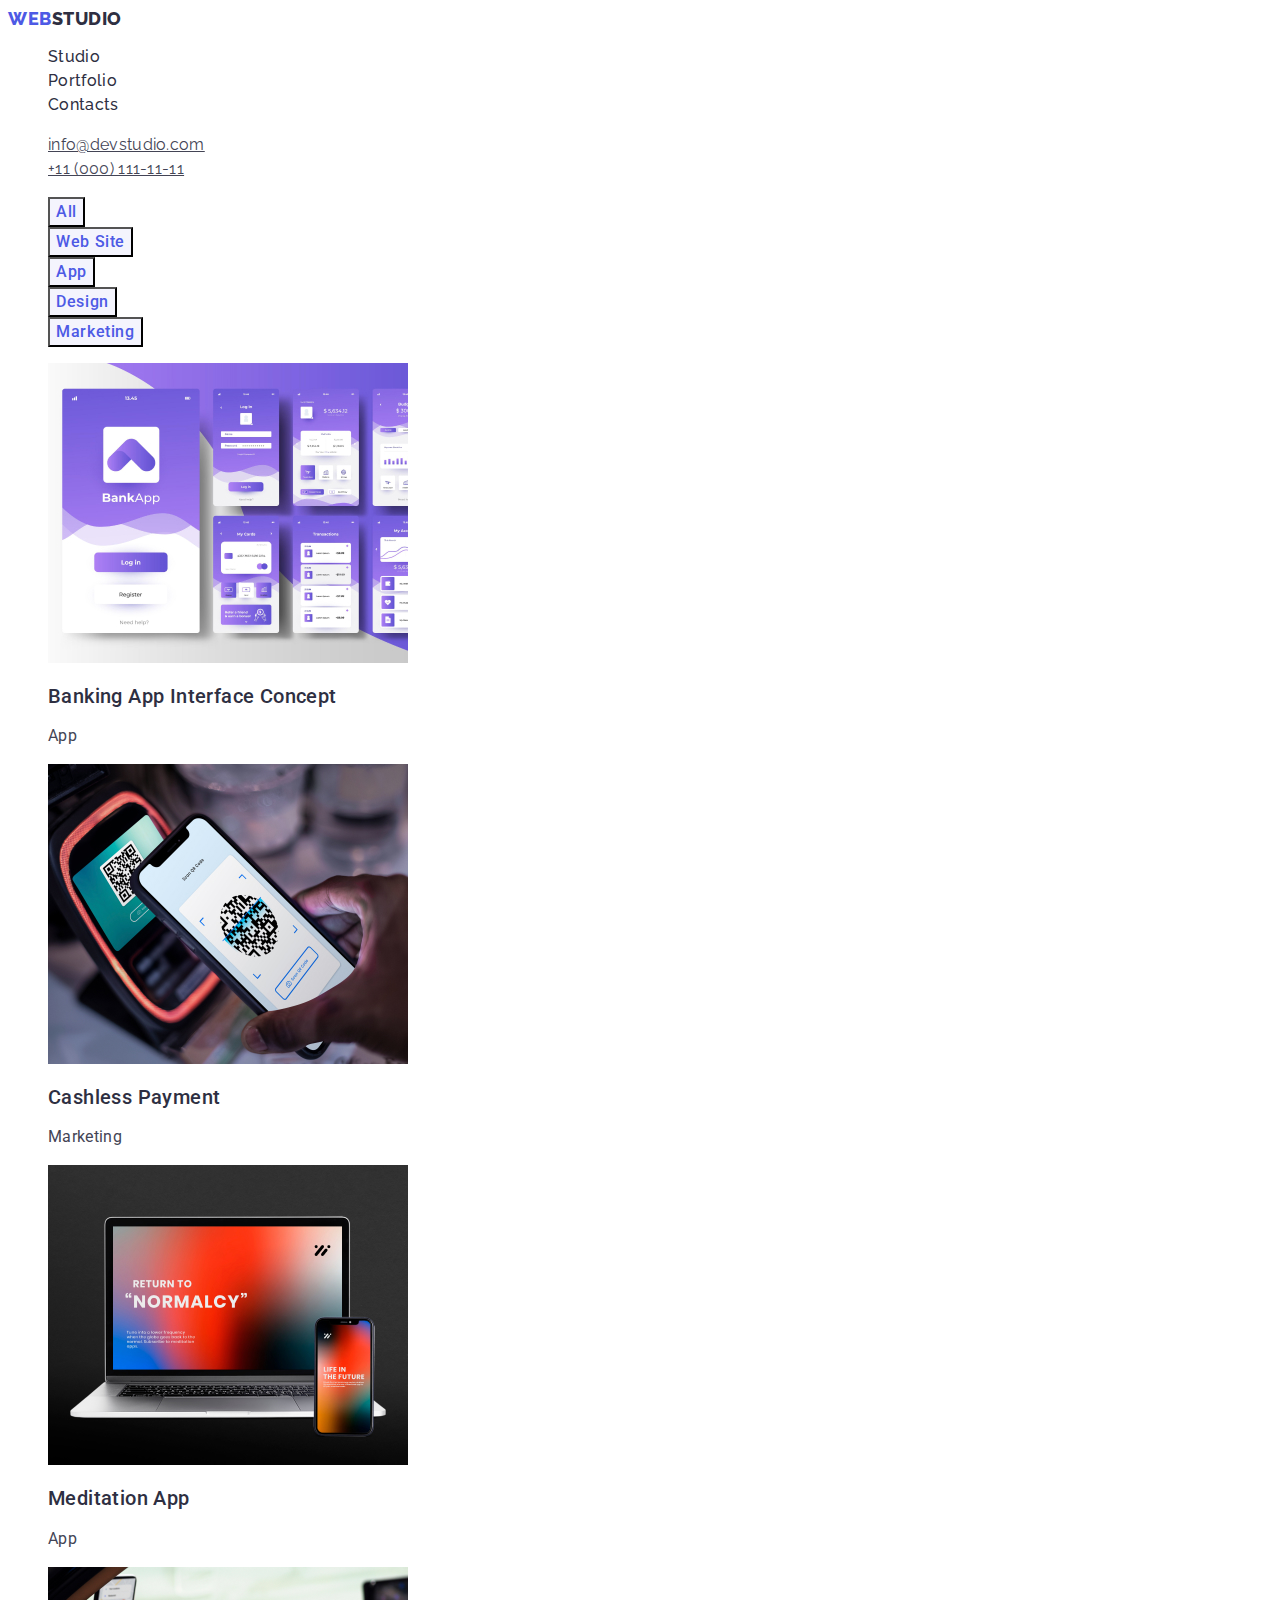
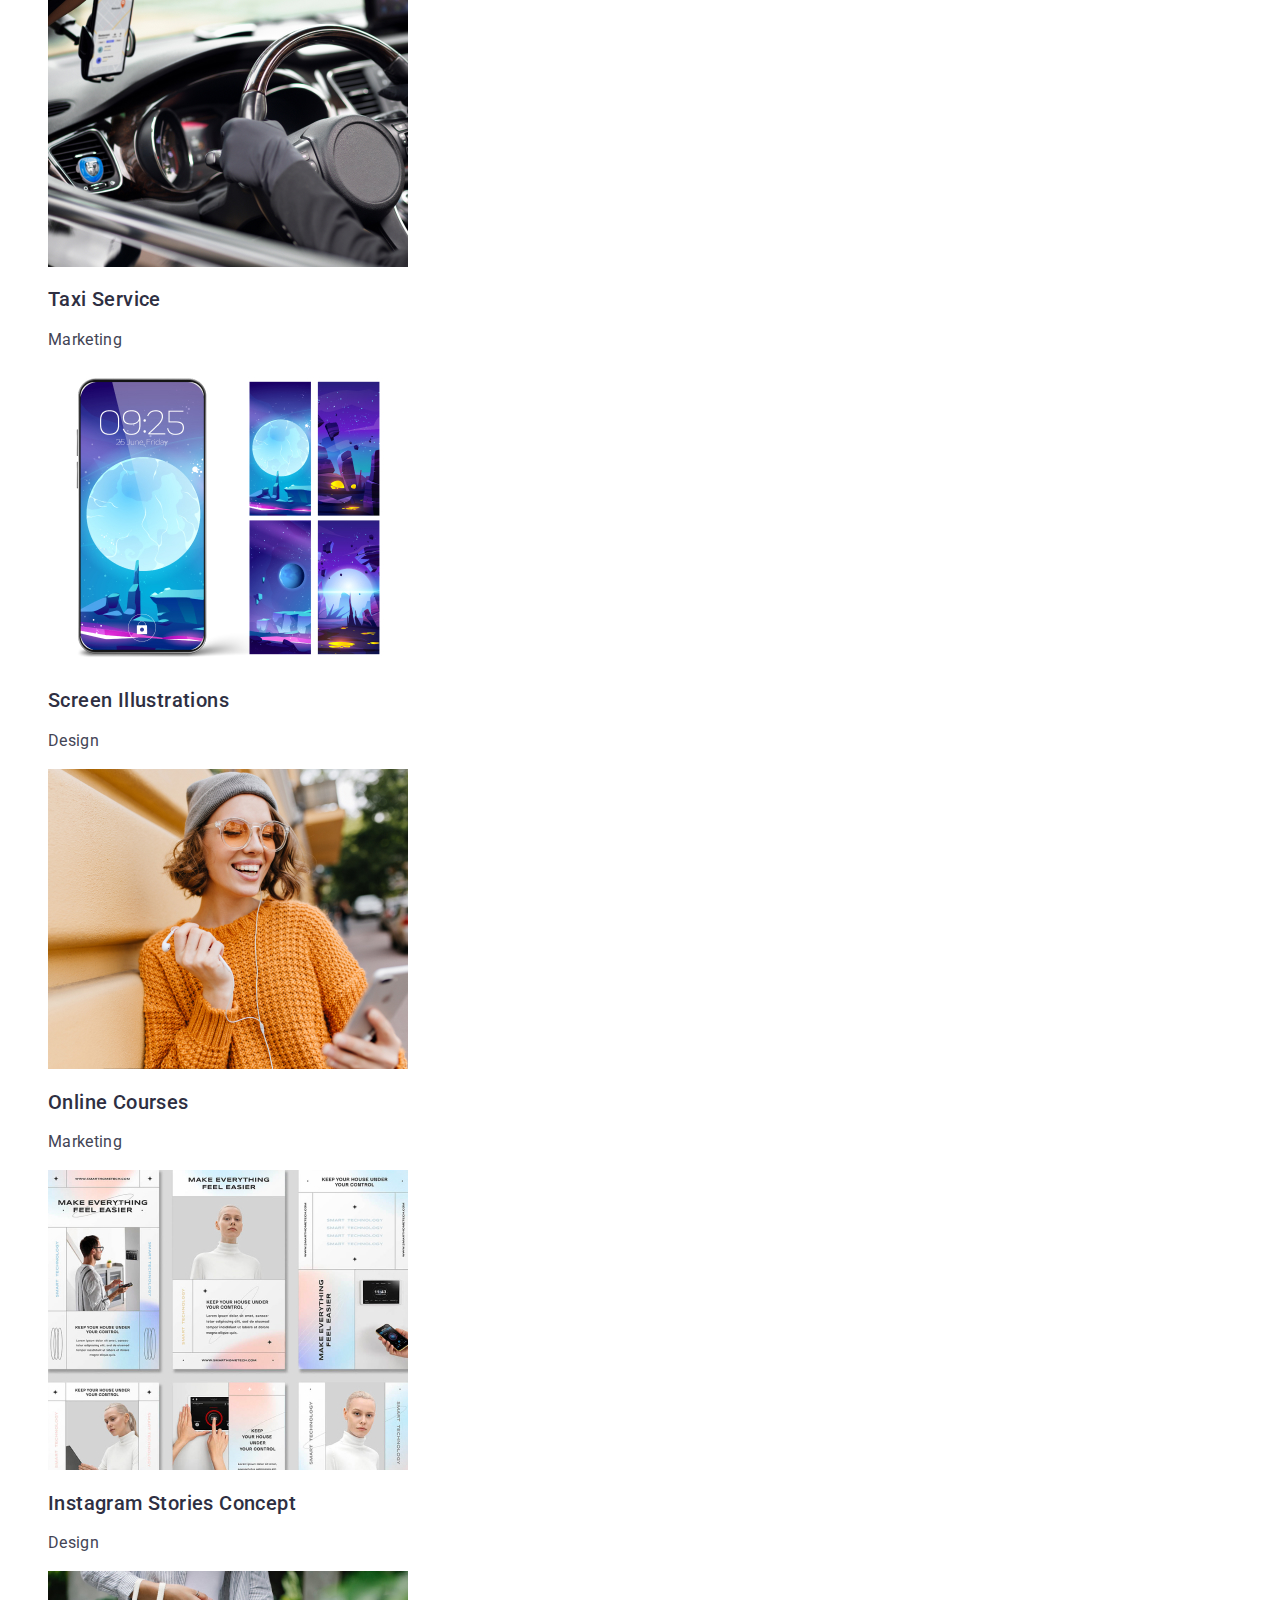
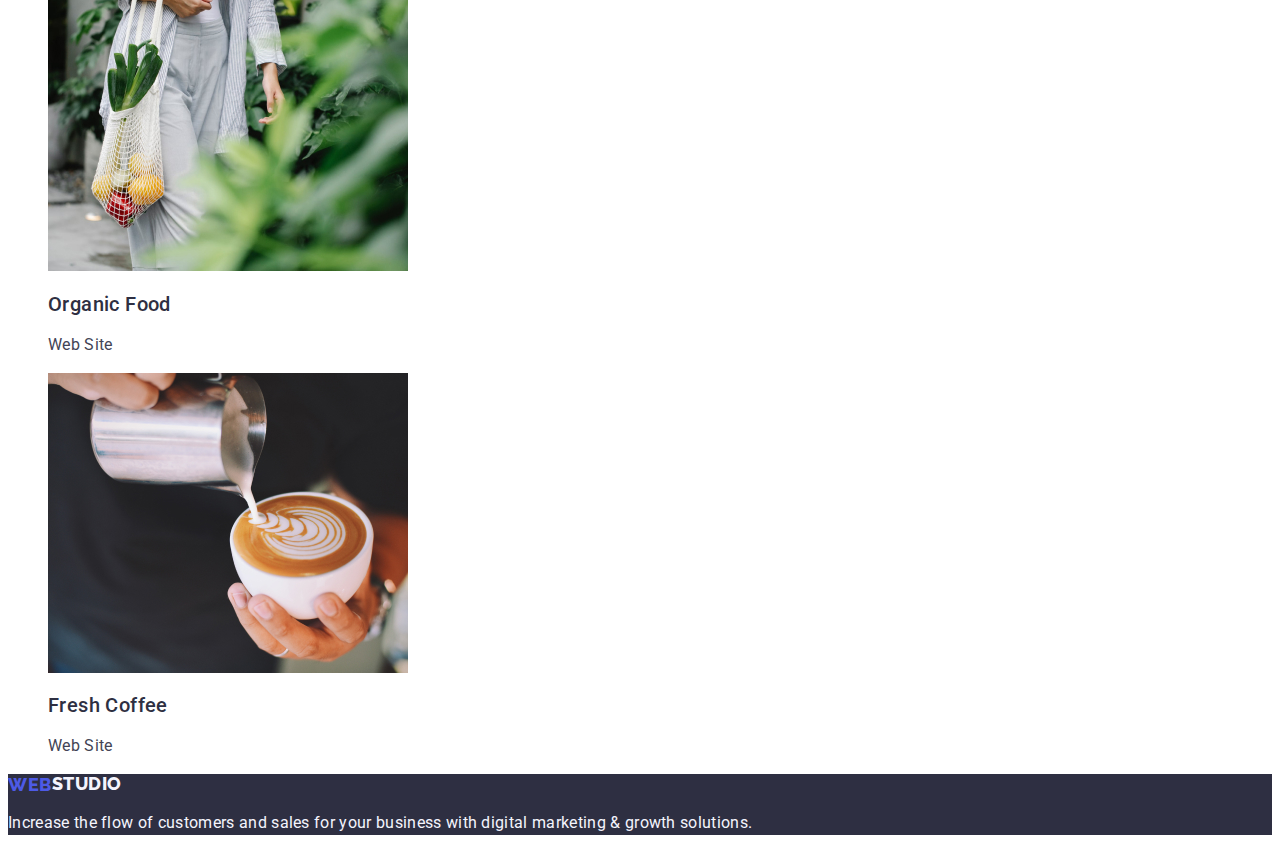
==== portfolio.html @ 7dfef00a "fix" ====
<!DOCTYPE html>
<html lang="en">
<head>
    <meta charset="UTF-8">
    <meta http-equiv="X-UA-Compatible" content="IE=edge">
    <meta name="viewport" content="width=device-width, initial-scale=1.0">
    
    <link rel="preconnect" href="https://fonts.googleapis.com">
    <link rel="preconnect" href="https://fonts.gstatic.com" crossorigin>
    <link href="https://fonts.googleapis.com/css2?family=Raleway:wght@800&family=Roboto:wght@400;500;700;900&display=swap" rel="stylesheet">
    <link rel="stylesheet" href="css/styles.css">

    <title>Document</title>
</head>
<body>
   
    <header class="header">
        <nav>
            <a href="#" class="header-logo link">WEB <span class="header-logo-span ">Studio</span></a>





            <ul class="nav link list ">
                <li><a href="./index.html" class="nav-text-header link list ">Studio</a></li>
                <li><a href="./portfolio.html" class="nav-text-header link list">Portfolio</a></li>
                <li><a href="" class="nav-text-header link list">Contacts</a></li>
            </ul>
     


        </nav>
        <address class="contacts list link">
            <ul class="contacts-nav list link">
            <li><a href="#"  class="contacts-item"   >info@devstudio.com</a></li>
         <li><a href="#" class="contacts-item" >+11 (000) 111-11-11</a></li>   
        </ul>
        </address>
    </header>





<main>

    <section class="portfolio-button list">
            <h1 hidden>Portfolio </h1>


        <ul class="portfolio-button-text list">
            <li  class="portfolio-button-items list"> 
                <button class="header-link" type="button"  >All</button>
            </li>


            <li class="portfolio-button-items list"> 
                <button class="header-link" type="button">Web Site</button>
            </li>

            <li class="portfolio-button-items list">
                 <button class="header-link" type="button">App</button>
            </li>

            <li class="portfolio-button-items list"> 
                <button class="header-link" type="button">Design</button>
            </li>

            <li class="portfolio-button-items list"> 
                <button class="header-link" type="button">Marketing</button>
            </li>
        </ul>
   



<!-- photo -->

        <ul class="portfolio-button-text list" >
            <li class="row-one list">
              <a href="#" class="pictures-link link"> <img src="./imageportfolio/portfolio1.jpg" alt="photorow1" width="360" height="300"></a> 
                <h2 class="main-photo-text">Banking App Interface Concept</h2>
                <p class="second-text">App</p>
            </li>
            <li class="row-one list">
               <a href="#" class="pictures-link link"> <img src="./imageportfolio/portfolio2.jpg" alt="photorow2" width="360" height="300"></a>
                <h2 class="main-photo-text">Cashless Payment</h2>
                <p class="second-text">Marketing</p>
            </li>
            <li class="row-one list">

           <a href="#" class="pictures-link link">  <img src="./imageportfolio/portfolio3.jpg" alt="photorow3" width="360" height="300"></a> 
                <h2 class="main-photo-text">Meditation App</h2>
                <p class="second-text">App</p>
            </li>
        </ul>
    
  
        <ul class="portfolio-button-text list">
            <li class="row-two list">
             <a href="#" class="pictures-link link">   <img src="./imageportfolio/portfolio4.jpg" alt="photorow4" width="360" height="300"></a>
                <h2 class="main-photo-text">Taxi Service</h2>
                <p class="second-text">Marketing</p>
            </li>
            <li class="row-two list">
             <a href="#" class="pictures-link link">   <img src="./imageportfolio/portfolio5.jpg" alt="photorow5" width="360" height="300"></a>
                <h2 class="main-photo-text">Screen Illustrations</h2>
                <p class="second-text">Design</p>
            </li>
            <li class="row-two list">
            <a href="#" class="pictures-link link">   <img src="./imageportfolio/portfolio6.jpg" alt="photorow6" width="360" height="300"></a> 
                <h2 class="main-photo-text">Online Courses</h2>
                <p class="second-text">Marketing</p>
            </li>
        </ul>
   
  
        <ul class="portfolio-button-text list">
            <li class="row-three list">
              <a href="#" class="pictures-link link"> <img src="./imageportfolio/portfolio7.jpg" alt="photorow7" width="360" height="300"></a> 
                <h2 class="main-photo-text">Instagram Stories Concept</h2>
                <p class="second-text">Design</p>
            </li>
            <li class="row-three list">
              <a href="#" class="pictures-link link"> <img src="./imageportfolio/portfolio8.jpg" alt="photorow8" width="360" height="300"></a> 
                <h2 class="main-photo-text">Organic Food</h2>
                <p class="second-text">Web Site</p>
            </li>
            <li class="row-three list">
             <a href="#" class="pictures-link link">  <img src="./imageportfolio/portfolio9.jpg" alt="photorow9" width="360" height="300"></a> 
                <h2 class="main-photo-text">Fresh Coffee</h2>
                <p class="second-text">Web Site</p>
            </li>
        </ul>
    </section>
</main>

 <footer class=" footers">
        <a href="#" class="header-logo link">WEB <span class="footer-studio link">Studio</span></a>



        <p class="footer-text">Increase the flow of customers and sales for your business with digital marketing & growth solutions.</p>
    </footer>

</body>
</html>
---- css/styles.css ----
:root { 
    --main-title-color: #ffffff;
    --second-title-color:#2E2F42;
}


body{
    font-family:  'Roboto',  sans-serif;
    color:#434455;
    background-color: #FFFFFF;
}



.link {
    text-decoration: none;
    
}



.list {
list-style: none;
}





.header {
    font-family: "Raleway", sans-serif;
}

.header-link:is(:hover, :focus) {
    background-color:#404bbf;
    color:#FFFFFF;
}


.header-link {
cursor: pointer;
font-weight: 500;
font-size: 16px;
line-height: 1.5;
display: flex;
align-items: center;
text-align: center;
letter-spacing: 0.04em;
color: #4d5ae5;
font-family: "Roboto", sans-serif;
background-color:#F4F4FD
}



.header-logo  {
font-weight: 800;
font-size: 18px;
line-height: 1.17;
display: flex;
align-items: center;
letter-spacing: 0.03em;
text-transform: uppercase;
color: #4D5AE5;
font-family: "Raleway", sans-serif;
}




.header-logo-span  {
    font-weight: 800;
    font-size: 18px;
    line-height: 1.17;
    display: flex;
    align-items: center;
    letter-spacing: 0.03em;
    text-transform: uppercase;
    color: #2E2F42;
    font-family: "Raleway", sans-serif;
}

.nav-text-header  {
    font-weight: 500;
    font-size: 16px;
    line-height: 1.5;
    letter-spacing: 0.02em;
    color: #2E2F42;
}






.nav  {
    font-weight: 500;
    font-size: 16px;
    line-height: 1.5;
    letter-spacing: 0.02em;
    color:#2E2F42;
    }
    


.address {
    font-style: normal; 
}


.nav  a {
    text-decoration: none;
        color: inherit;
}

.nav:is(:hover, :focus) {
    color:#404bbf; 
}

.nav:focus {
    color:#404bbf; 
}

.contacts {
font-style: normal;
font-weight: 400;
font-size: 16px;
line-height: 1.5;
letter-spacing: 0.02em;
color: #434455;
}

.contacts-item {
font-style: normal;
font-weight: 400;
font-size: 16px;
line-height: 1.5;
letter-spacing: 0.02em;
color: #434455;
}

.contacts-item:is(:hover, :focus) {
color:#404bbf;
}

.first-section {
    background-color:  #2e2f42; 
}

.header-main {
    font-size: 56px;
    line-height: 1.07;
    text-align: center;
    letter-spacing: 0.02em;
    color: #ffffff;
}

.header-btn {
    background-color: #4D5AE5;
    font-family: "Roboto", sans-serif;
    font-weight: 500;
    font-size: 16px;
    line-height: 1.5;
    letter-spacing: 0.04em;
    color:#ffffff;
    cursor: pointer;
}

.header-btn:is(:hover, :focus){
    background-color: #404BBF;
}

.main-list-title {
    font-weight: 500;
    font-size: 20px;
    line-height: 1.2;
    letter-spacing: 0.02em;
    color: #2E2F42;
    
}

.main-list-paragraf{
    font-weight: 400;
    font-size: 16px;
    line-height: 1.5;
    letter-spacing: 0.02em;
    color: #434455;
}



.title-section-three {
    font-weight: 700;
    font-size: 36px;
    line-height: 1.11;
    text-align: center;
    letter-spacing: 0.02em;
    text-transform: capitalize;
    color: #2E2F42;
}



.team {
    background-color: #F4F4FD;
}

.team-title {
    font-weight: 700;
    font-size: 36px;
    line-height: 1.11;
    text-align: center;
    letter-spacing: 0.02em;
    text-transform: capitalize; 
    color:#2e2f42;
}


.taem-list {
    background-color: #FFFFFF;
}

.person {
    background-color: #FFFFFF
}


.portfolio-button-items 
{
font-weight: 500;
font-size: 16px;
line-height: 1.5;
display: flex;
align-items: center;
text-align: center;
letter-spacing: 0.04em;
color: #FFFFFF;
}


.main-photo-text {
    font-weight: 500;
    font-size: 20px;
    line-height: 1.2;
    letter-spacing: 0.02em;
    color: #2e2f42;
}

.second-text {
    font-weight: 400;
    font-size: 16px;
    line-height: 1.5;
    letter-spacing: 0.02em;
    color: #434455;
}






.footer-text {
font-weight: 400;
font-size: 16px;
line-height: 1.5;
letter-spacing: 0.02em;
color: #F4F4FD;
}



.footers {
    background-color: #2E2F42;
    }



.footer-studio {
    font-weight: 800;
    font-size: 18px;
    line-height: 1.16;
    display: flex;
    align-items: center;
    letter-spacing: 0.03em;
    text-transform: uppercase;
    color: #F4F4FD;
}
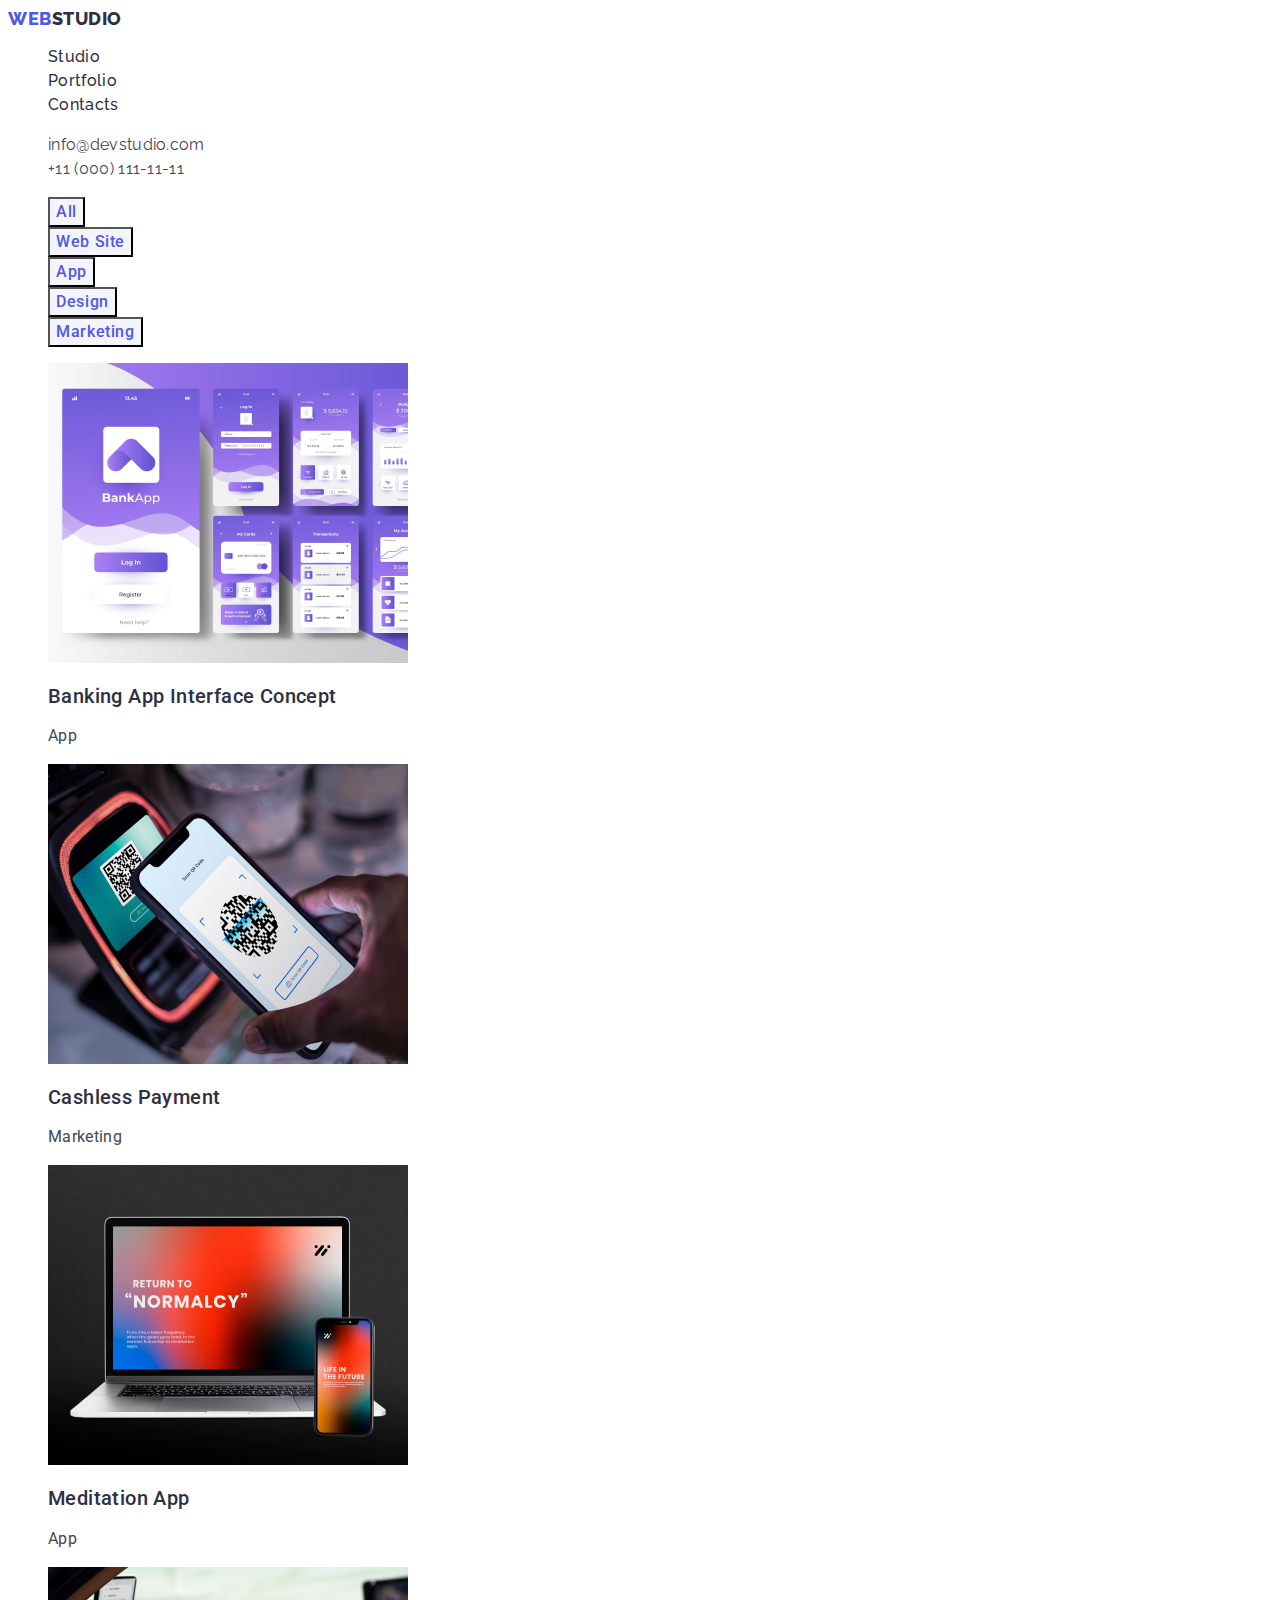
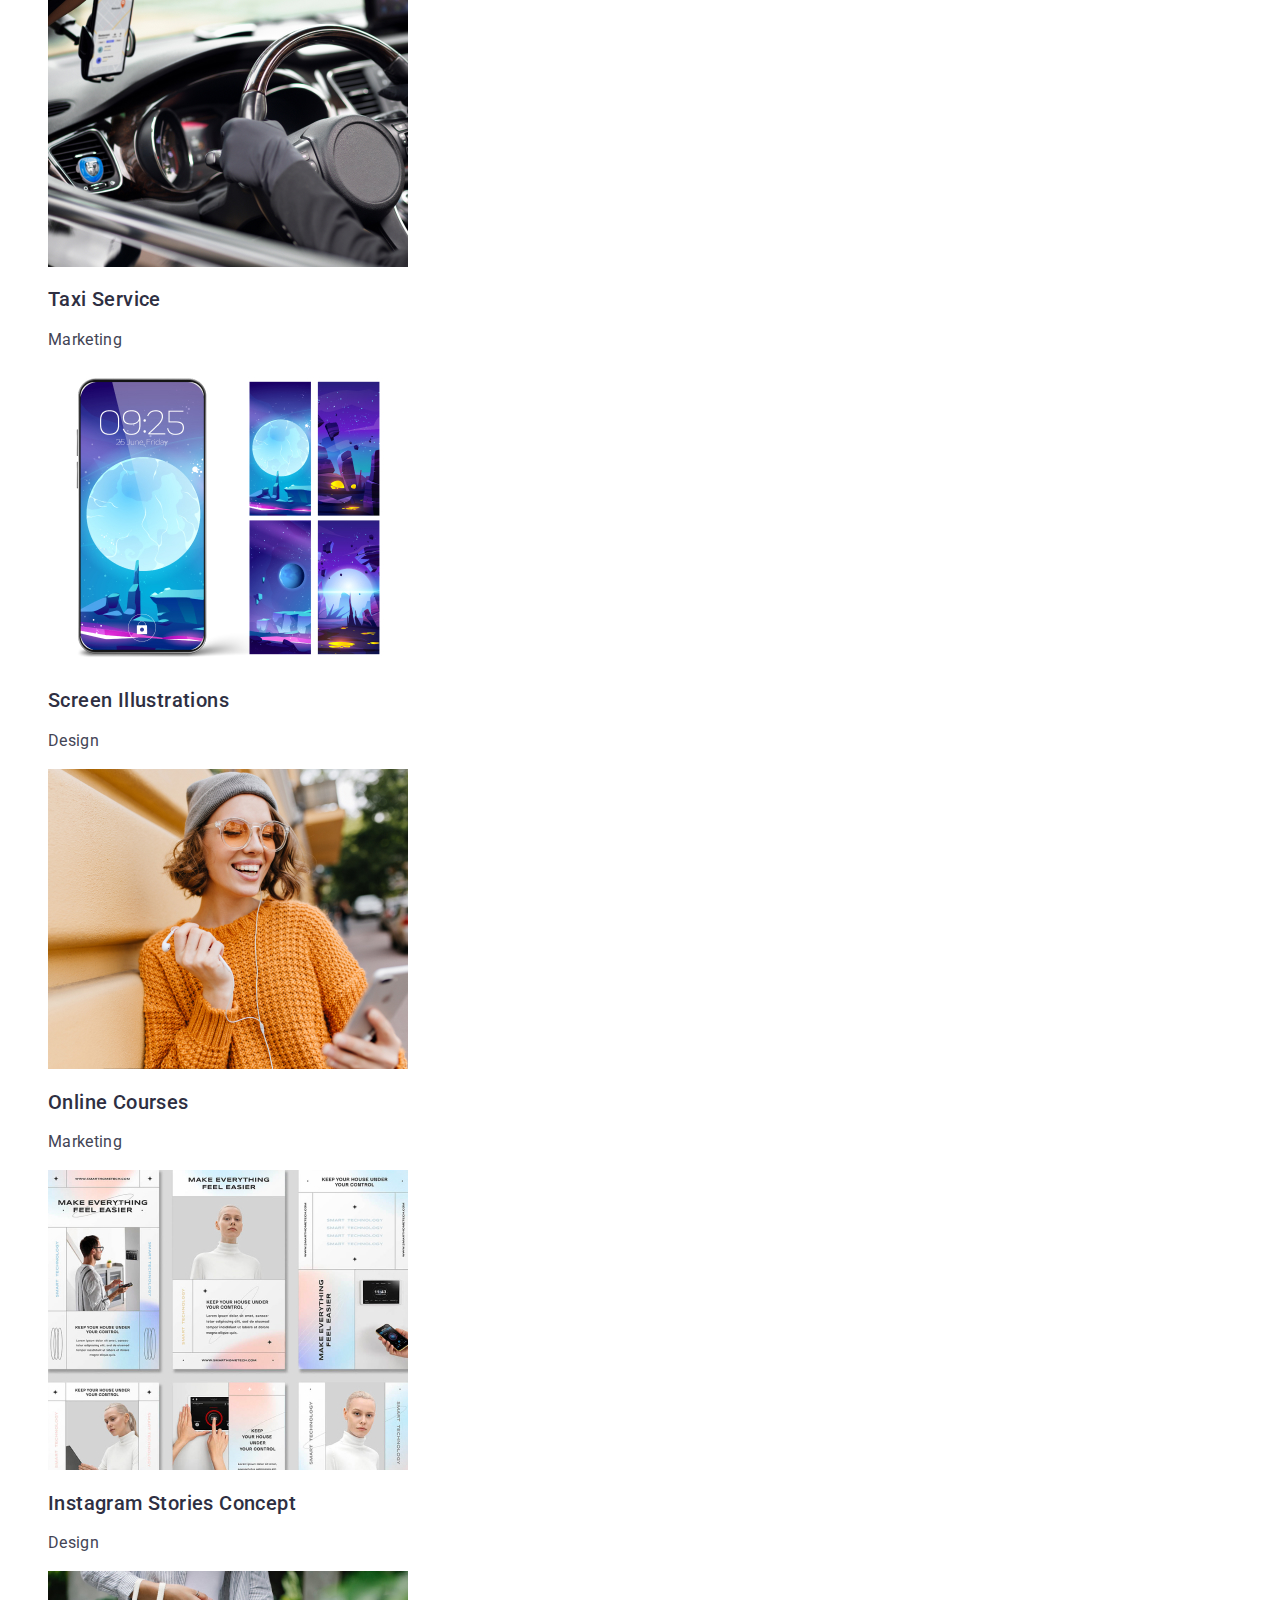
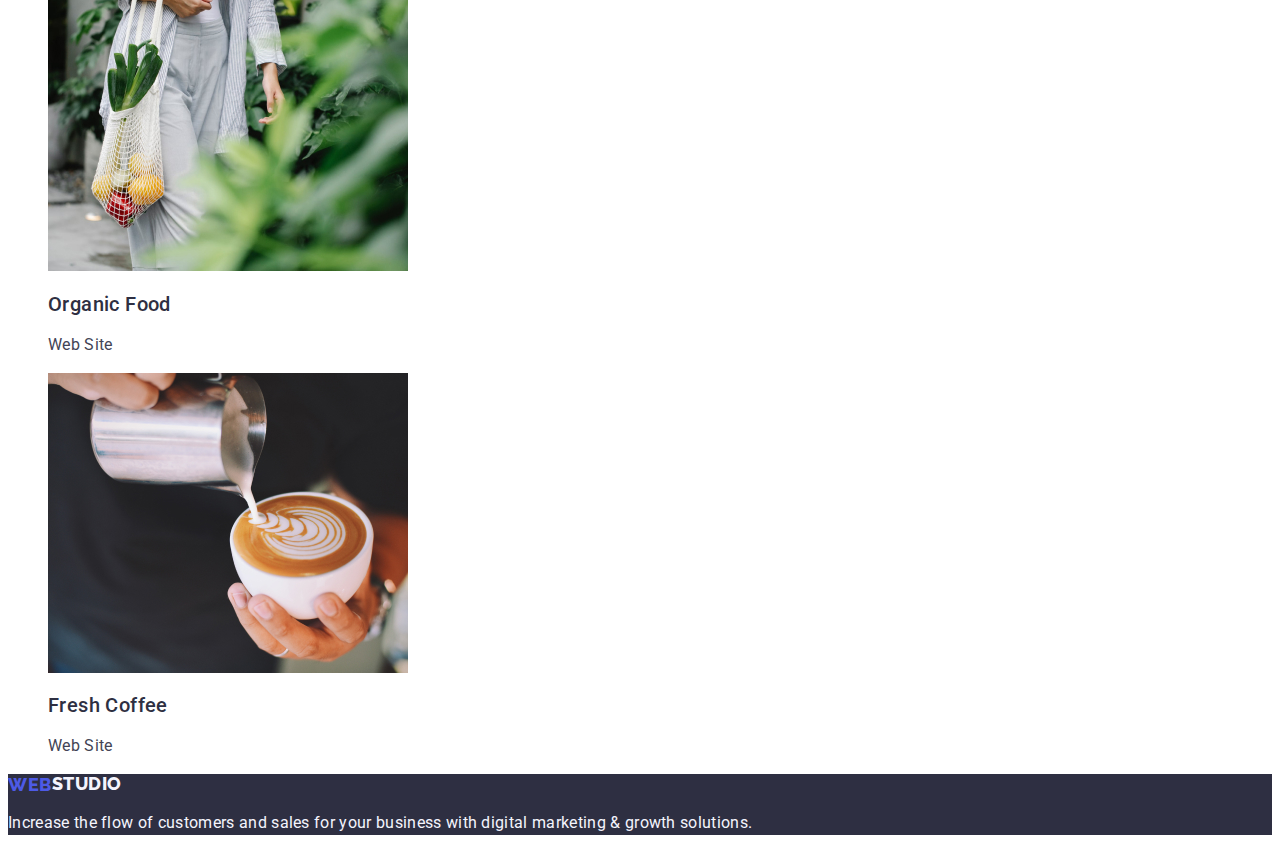
==== commit 0850f63a: "fix" ====
--- a/portfolio.html
+++ b/portfolio.html
@@ -33,8 +33,8 @@
         </nav>
         <address class="contacts list link">
             <ul class="contacts-nav list link">
-            <li><a href="#"  class="contacts-item"   >info@devstudio.com</a></li>
-         <li><a href="#" class="contacts-item" >+11 (000) 111-11-11</a></li>   
+            <li><a href="#"  class="contacts-item link"   >info@devstudio.com</a></li>
+         <li><a href="#" class="contacts-item link" >+11 (000) 111-11-11</a></li>   
         </ul>
         </address>
     </header>
@@ -79,18 +79,18 @@
 
         <ul class="portfolio-button-text list" >
             <li class="row-one list">
-              <a href="#" class="pictures-link link"> <img src="./imageportfolio/portfolio1.jpg" alt="photorow1" width="360" height="300"></a> 
+              <a href="#" class="pictures-link link"> <img src="./images/portfolio1.jpg" alt="photorow1" width="360" height="300"></a> 
                 <h2 class="main-photo-text">Banking App Interface Concept</h2>
                 <p class="second-text">App</p>
             </li>
             <li class="row-one list">
-               <a href="#" class="pictures-link link"> <img src="./imageportfolio/portfolio2.jpg" alt="photorow2" width="360" height="300"></a>
+               <a href="#" class="pictures-link link"> <img src="./images/portfolio2.jpg" alt="photorow2" width="360" height="300"></a>
                 <h2 class="main-photo-text">Cashless Payment</h2>
                 <p class="second-text">Marketing</p>
             </li>
             <li class="row-one list">
 
-           <a href="#" class="pictures-link link">  <img src="./imageportfolio/portfolio3.jpg" alt="photorow3" width="360" height="300"></a> 
+           <a href="#" class="pictures-link link">  <img src="./images/portfolio3.jpg" alt="photorow3" width="360" height="300"></a> 
                 <h2 class="main-photo-text">Meditation App</h2>
                 <p class="second-text">App</p>
             </li>
@@ -99,17 +99,17 @@
   
         <ul class="portfolio-button-text list">
             <li class="row-two list">
-             <a href="#" class="pictures-link link">   <img src="./imageportfolio/portfolio4.jpg" alt="photorow4" width="360" height="300"></a>
+             <a href="#" class="pictures-link link">   <img src="./images/portfolio4.jpg" alt="photorow4" width="360" height="300"></a>
                 <h2 class="main-photo-text">Taxi Service</h2>
                 <p class="second-text">Marketing</p>
             </li>
             <li class="row-two list">
-             <a href="#" class="pictures-link link">   <img src="./imageportfolio/portfolio5.jpg" alt="photorow5" width="360" height="300"></a>
+             <a href="#" class="pictures-link link">   <img src="./images/portfolio5.jpg" alt="photorow5" width="360" height="300"></a>
                 <h2 class="main-photo-text">Screen Illustrations</h2>
                 <p class="second-text">Design</p>
             </li>
             <li class="row-two list">
-            <a href="#" class="pictures-link link">   <img src="./imageportfolio/portfolio6.jpg" alt="photorow6" width="360" height="300"></a> 
+            <a href="#" class="pictures-link link">   <img src="./images/portfolio6.jpg" alt="photorow6" width="360" height="300"></a> 
                 <h2 class="main-photo-text">Online Courses</h2>
                 <p class="second-text">Marketing</p>
             </li>
@@ -118,17 +118,17 @@
   
         <ul class="portfolio-button-text list">
             <li class="row-three list">
-              <a href="#" class="pictures-link link"> <img src="./imageportfolio/portfolio7.jpg" alt="photorow7" width="360" height="300"></a> 
+              <a href="#" class="pictures-link link"> <img src="./images/portfolio7.jpg" alt="photorow7" width="360" height="300"></a> 
                 <h2 class="main-photo-text">Instagram Stories Concept</h2>
                 <p class="second-text">Design</p>
             </li>
             <li class="row-three list">
-              <a href="#" class="pictures-link link"> <img src="./imageportfolio/portfolio8.jpg" alt="photorow8" width="360" height="300"></a> 
+              <a href="#" class="pictures-link link"> <img src="./images/portfolio8.jpg" alt="photorow8" width="360" height="300"></a> 
                 <h2 class="main-photo-text">Organic Food</h2>
                 <p class="second-text">Web Site</p>
             </li>
             <li class="row-three list">
-             <a href="#" class="pictures-link link">  <img src="./imageportfolio/portfolio9.jpg" alt="photorow9" width="360" height="300"></a> 
+             <a href="#" class="pictures-link link">  <img src="./images/portfolio9.jpg" alt="photorow9" width="360" height="300"></a> 
                 <h2 class="main-photo-text">Fresh Coffee</h2>
                 <p class="second-text">Web Site</p>
             </li>
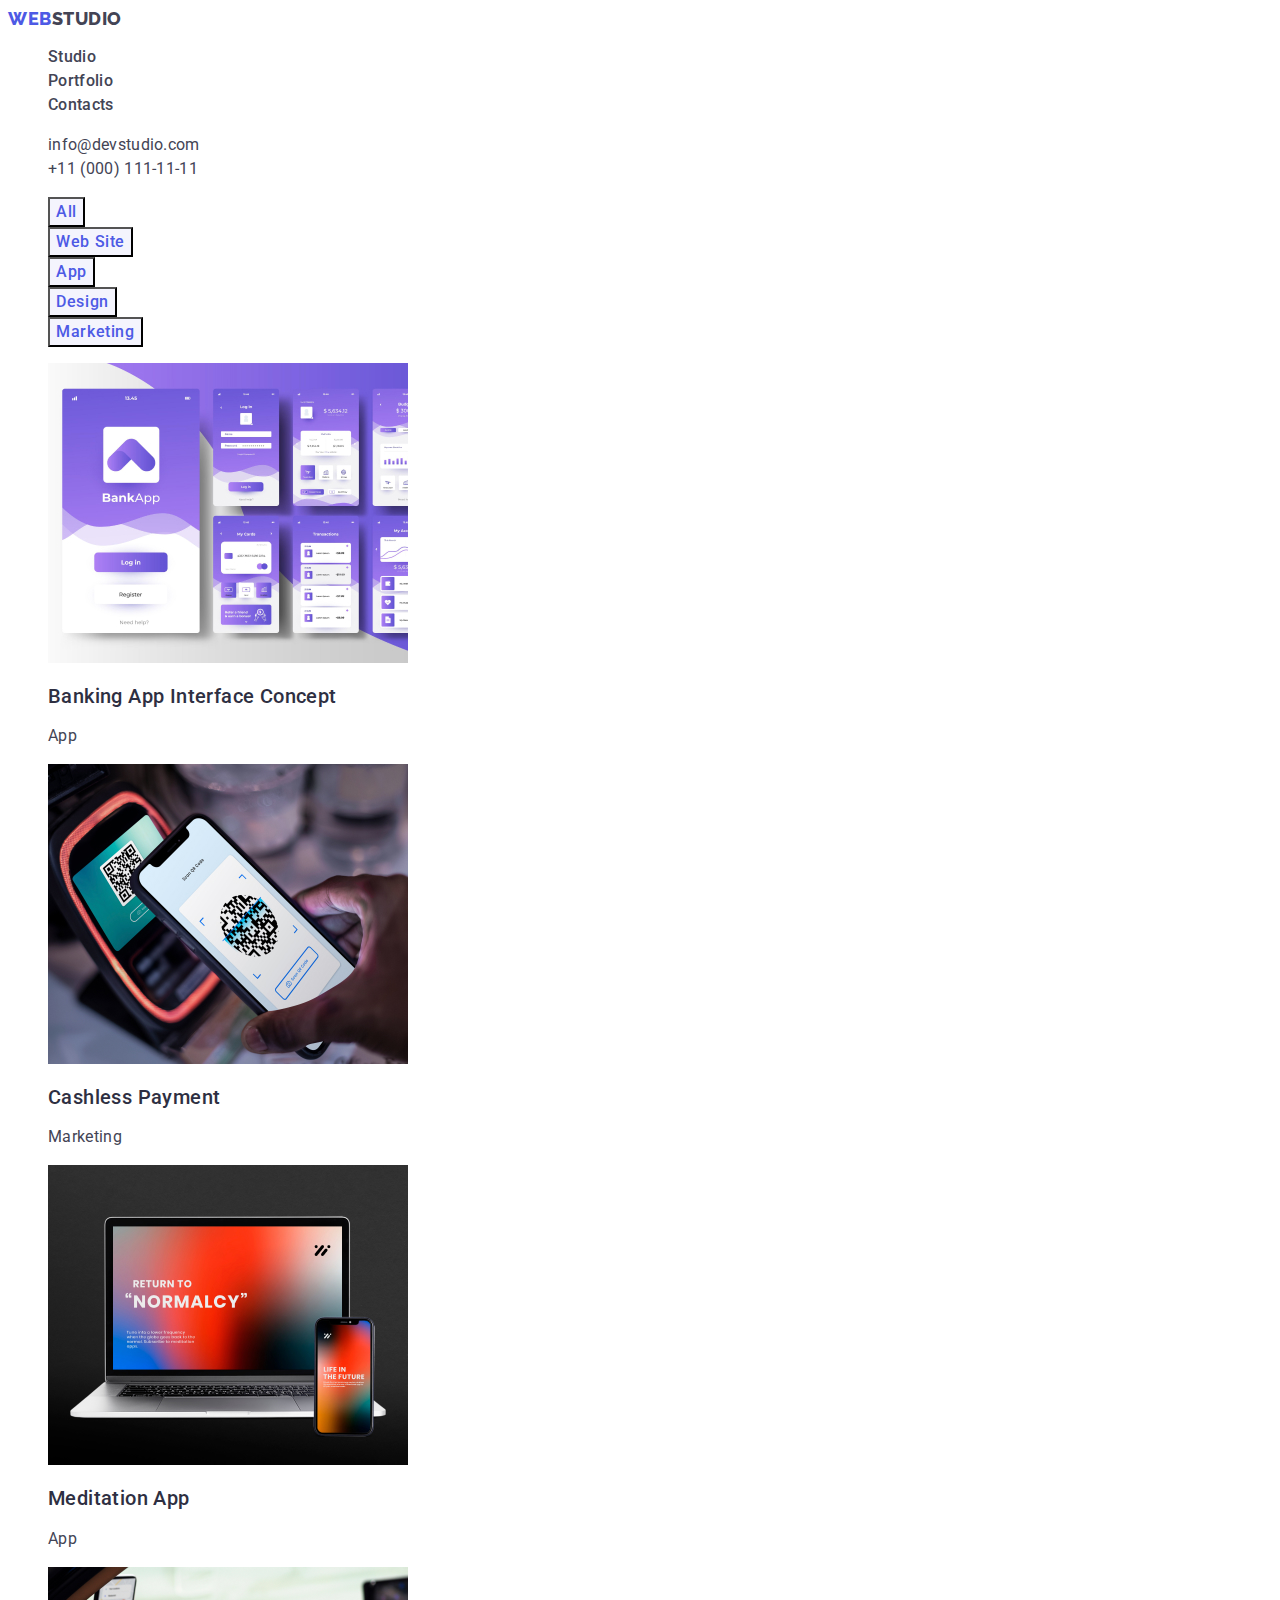
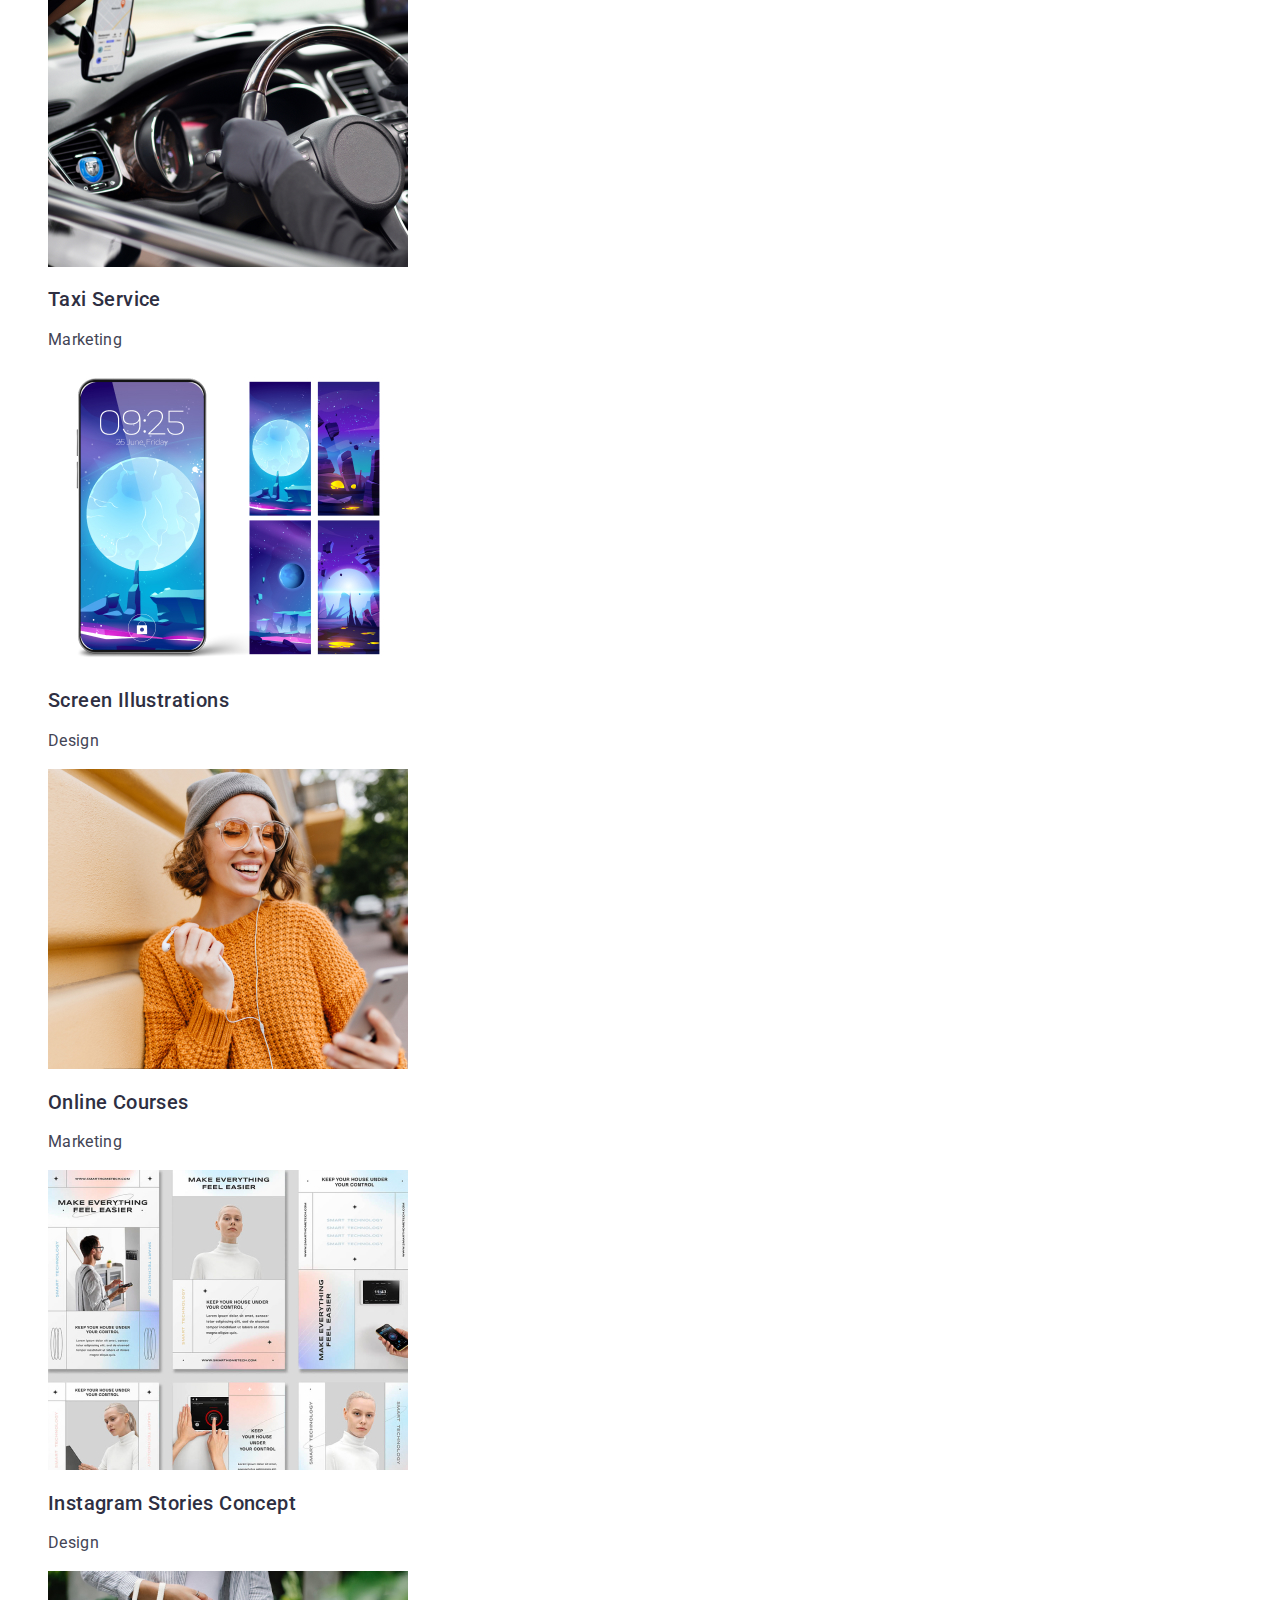
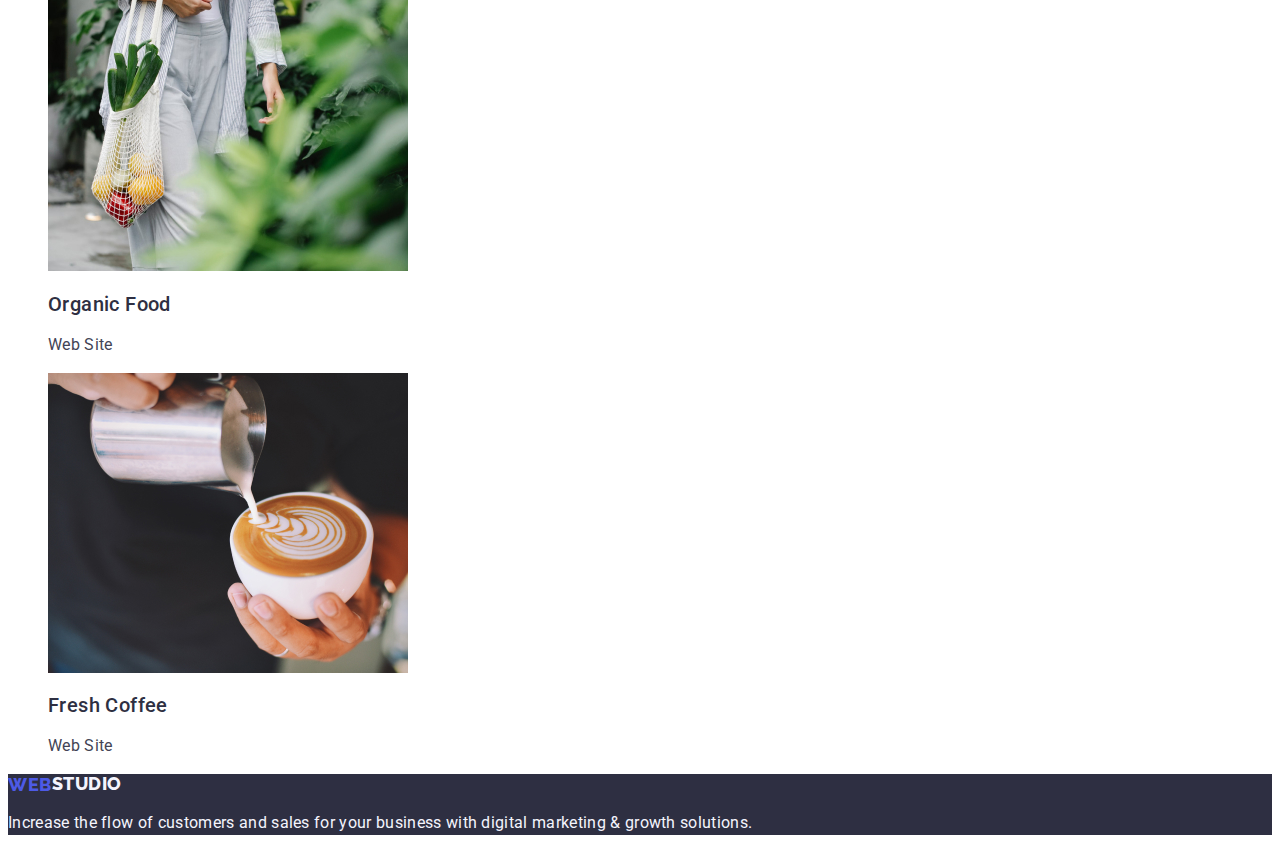
==== commit b031877a: "fix" ====
--- a/portfolio.html
+++ b/portfolio.html
@@ -18,19 +18,14 @@
         <nav>
             <a href="#" class="header-logo link">WEB <span class="header-logo-span ">Studio</span></a>
 
-
-
-
-
             <ul class="nav link list ">
                 <li><a href="./index.html" class="nav-text-header link list ">Studio</a></li>
                 <li><a href="./portfolio.html" class="nav-text-header link list">Portfolio</a></li>
                 <li><a href="" class="nav-text-header link list">Contacts</a></li>
             </ul>
      
+        </nav>
 
-
-        </nav>
         <address class="contacts list link">
             <ul class="contacts-nav list link">
             <li><a href="#"  class="contacts-item link"   >info@devstudio.com</a></li>
@@ -38,6 +33,7 @@
         </ul>
         </address>
     </header>
+
 
 
 
@@ -78,59 +74,58 @@
 <!-- photo -->
 
         <ul class="portfolio-button-text list" >
+
             <li class="row-one list">
-              <a href="#" class="pictures-link link"> <img src="./images/portfolio1.jpg" alt="photorow1" width="360" height="300"></a> 
-                <h2 class="main-photo-text">Banking App Interface Concept</h2>
-                <p class="second-text">App</p>
+              <a class="pictures-link link " href="#"> <img src="./images/portfolio1.jpg" alt="photorow1" width="360" height="300">
+                <h2 class="main-photo-text title">Banking App Interface Concept</h2>
+                <p class="second-text">App</p></a> 
             </li>
             <li class="row-one list">
-               <a href="#" class="pictures-link link"> <img src="./images/portfolio2.jpg" alt="photorow2" width="360" height="300"></a>
-                <h2 class="main-photo-text">Cashless Payment</h2>
-                <p class="second-text">Marketing</p>
+               <a class="pictures-link link " href="#"> <img src="./images/portfolio2.jpg" alt="photorow2" width="360" height="300">
+                <h2 class="main-photo-text title">Cashless Payment</h2>
+                <p class="second-text">Marketing</p></a>
             </li>
             <li class="row-one list">
+           <a class="pictures-link link " href="#">  <img src="./images/portfolio3.jpg" alt="photorow3" width="360" height="300">
+                <h2 class="main-photo-text title">Meditation App</h2>
+                <p class="second-text">App</p></a> 
+            </li>
+        
+    
 
-           <a href="#" class="pictures-link link">  <img src="./images/portfolio3.jpg" alt="photorow3" width="360" height="300"></a> 
-                <h2 class="main-photo-text">Meditation App</h2>
-                <p class="second-text">App</p>
+            <li class="row-one list">
+             <a class="pictures-link link " href="#">   <img src="./images/portfolio4.jpg" alt="photorow4" width="360" height="300">
+                <h2 class="main-photo-text title">Taxi Service</h2>
+                <p class="second-text">Marketing</p></a>
             </li>
-        </ul>
-    
-  
-        <ul class="portfolio-button-text list">
-            <li class="row-two list">
-             <a href="#" class="pictures-link link">   <img src="./images/portfolio4.jpg" alt="photorow4" width="360" height="300"></a>
-                <h2 class="main-photo-text">Taxi Service</h2>
-                <p class="second-text">Marketing</p>
+            <li class="row-one list">
+             <a class="pictures-link link " href="#">   <img src="./images/portfolio5.jpg" alt="photorow5" width="360" height="300">
+                <h2 class="main-photo-text title">Screen Illustrations</h2>
+                <p class="second-text">Design</p></a>
             </li>
-            <li class="row-two list">
-             <a href="#" class="pictures-link link">   <img src="./images/portfolio5.jpg" alt="photorow5" width="360" height="300"></a>
-                <h2 class="main-photo-text">Screen Illustrations</h2>
-                <p class="second-text">Design</p>
+            <li class="row-one list">
+            <a class="pictures-link link " href="#">   <img src="./images/portfolio6.jpg" alt="photorow6" width="360" height="300">
+                <h2 class="main-photo-text title">Online Courses</h2>
+                <p class="second-text">Marketing</p></a> 
             </li>
-            <li class="row-two list">
-            <a href="#" class="pictures-link link">   <img src="./images/portfolio6.jpg" alt="photorow6" width="360" height="300"></a> 
-                <h2 class="main-photo-text">Online Courses</h2>
-                <p class="second-text">Marketing</p>
-            </li>
-        </ul>
+        
    
   
-        <ul class="portfolio-button-text list">
-            <li class="row-three list">
-              <a href="#" class="pictures-link link"> <img src="./images/portfolio7.jpg" alt="photorow7" width="360" height="300"></a> 
-                <h2 class="main-photo-text">Instagram Stories Concept</h2>
-                <p class="second-text">Design</p>
+       
+            <li class="row-t-one list">
+              <a class="pictures-link link " href="#"> <img src="./images/portfolio7.jpg" alt="photorow7" width="360" height="300"> 
+                <h2 class="main-photo-text title">Instagram Stories Concept</h2>
+                <p class="second-text">Design</p></a>
             </li>
-            <li class="row-three list">
-              <a href="#" class="pictures-link link"> <img src="./images/portfolio8.jpg" alt="photorow8" width="360" height="300"></a> 
-                <h2 class="main-photo-text">Organic Food</h2>
-                <p class="second-text">Web Site</p>
+            <li class="row-t-one list">
+              <a class="pictures-link link " href="#"> <img src="./images/portfolio8.jpg" alt="photorow8" width="360" height="300">
+                <h2 class="main-photo-text title">Organic Food</h2>
+                <p class="second-text">Web Site</p></a> 
             </li>
-            <li class="row-three list">
-             <a href="#" class="pictures-link link">  <img src="./images/portfolio9.jpg" alt="photorow9" width="360" height="300"></a> 
-                <h2 class="main-photo-text">Fresh Coffee</h2>
-                <p class="second-text">Web Site</p>
+            <li class="row-t-one list">
+             <a class="pictures-link link " href="#">  <img src="./images/portfolio9.jpg" alt="photorow9" width="360" height="300">
+                <h2 class="main-photo-text title">Fresh Coffee</h2>
+                <p class="second-text">Web Site</p></a> 
             </li>
         </ul>
     </section>
--- a/css/styles.css
+++ b/css/styles.css
@@ -2,20 +2,23 @@
 :root { 
     --main-title-color: #ffffff;
     --second-title-color:#2E2F42;
+    --three-title-color:#434455;
+    --four-title-color:#404bbf;
+    --five-title-color:#F4F4FD;
+    --six-title-color:#4D5AE5;
 }
 
 
 body{
     font-family:  'Roboto',  sans-serif;
-    color:#434455;
-    background-color: #FFFFFF;
+    color:var(--three-title-color);
+    background-color:var(--main-title-color);
 }
 
 
 
 .link {
     text-decoration: none;
-    
 }
 
 
@@ -26,15 +29,13 @@
 
 
 
-
-
 .header {
     font-family: "Raleway", sans-serif;
 }
 
 .header-link:is(:hover, :focus) {
-    background-color:#404bbf;
-    color:#FFFFFF;
+    background-color:var(--four-title-color);
+    color:var(--main-title-color);
 }
 
 
@@ -47,9 +48,9 @@
 align-items: center;
 text-align: center;
 letter-spacing: 0.04em;
-color: #4d5ae5;
+color: var(--six-title-color);
 font-family: "Roboto", sans-serif;
-background-color:#F4F4FD
+background-color:var(--five-title-color);
 }
 
 
@@ -62,7 +63,7 @@
 align-items: center;
 letter-spacing: 0.03em;
 text-transform: uppercase;
-color: #4D5AE5;
+color: var(--six-title-color);
 font-family: "Raleway", sans-serif;
 }
 
@@ -77,7 +78,7 @@
     align-items: center;
     letter-spacing: 0.03em;
     text-transform: uppercase;
-    color: #2E2F42;
+    color: var(--three-title-color);
     font-family: "Raleway", sans-serif;
 }
 
@@ -86,12 +87,15 @@
     font-size: 16px;
     line-height: 1.5;
     letter-spacing: 0.02em;
-    color: #2E2F42;
-}
-
-
-
-
+    color: var(--three-title-color);
+    font-family: 'Roboto';
+}
+
+
+
+.nav-text-header:is(:hover, :focus){
+    color: var(--four-title-color);
+}
 
 
 .nav  {
@@ -99,7 +103,7 @@
     font-size: 16px;
     line-height: 1.5;
     letter-spacing: 0.02em;
-    color:#2E2F42;
+    color:var(--second-title-color);
     }
     
 
@@ -109,26 +113,22 @@
 }
 
 
-.nav  a {
-    text-decoration: none;
-        color: inherit;
-}
+
 
 .nav:is(:hover, :focus) {
-    color:#404bbf; 
-}
-
-.nav:focus {
-    color:#404bbf; 
-}
+    color:var(--four-title-color); 
+}
+
+
 
 .contacts {
+font-family: 'Roboto';
 font-style: normal;
 font-weight: 400;
 font-size: 16px;
 line-height: 1.5;
 letter-spacing: 0.02em;
-color: #434455;
+color: var(--three-title-color);
 }
 
 .contacts-item {
@@ -137,15 +137,15 @@
 font-size: 16px;
 line-height: 1.5;
 letter-spacing: 0.02em;
-color: #434455;
+color: var(--three-title-color);
 }
 
 .contacts-item:is(:hover, :focus) {
-color:#404bbf;
+color:var(--four-title-color);
 }
 
 .first-section {
-    background-color:  #2e2f42; 
+    background-color:  var(--second-title-color); 
 }
 
 .header-main {
@@ -153,22 +153,22 @@
     line-height: 1.07;
     text-align: center;
     letter-spacing: 0.02em;
-    color: #ffffff;
+    color: var(--main-title-color);
 }
 
 .header-btn {
-    background-color: #4D5AE5;
+    background-color: var(--six-title-color);
     font-family: "Roboto", sans-serif;
     font-weight: 500;
     font-size: 16px;
     line-height: 1.5;
     letter-spacing: 0.04em;
-    color:#ffffff;
+    color:var(--main-title-color);
     cursor: pointer;
 }
 
 .header-btn:is(:hover, :focus){
-    background-color: #404BBF;
+    background-color: var(--four-title-color);
 }
 
 .main-list-title {
@@ -176,7 +176,7 @@
     font-size: 20px;
     line-height: 1.2;
     letter-spacing: 0.02em;
-    color: #2E2F42;
+    color: var(--second-title-color);
     
 }
 
@@ -185,7 +185,7 @@
     font-size: 16px;
     line-height: 1.5;
     letter-spacing: 0.02em;
-    color: #434455;
+    color: var(--three-title-color);
 }
 
 
@@ -197,13 +197,13 @@
     text-align: center;
     letter-spacing: 0.02em;
     text-transform: capitalize;
-    color: #2E2F42;
+    color: var(--second-title-color);
 }
 
 
 
 .team {
-    background-color: #F4F4FD;
+    background-color: var(--five-title-color);
 }
 
 .team-title {
@@ -213,16 +213,16 @@
     text-align: center;
     letter-spacing: 0.02em;
     text-transform: capitalize; 
-    color:#2e2f42;
+    color:var(--second-title-color);
 }
 
 
 .taem-list {
-    background-color: #FFFFFF;
+    background-color: var(--main-title-color);
 }
 
 .person {
-    background-color: #FFFFFF
+    background-color: var(--main-title-color);
 }
 
 
@@ -235,7 +235,7 @@
 align-items: center;
 text-align: center;
 letter-spacing: 0.04em;
-color: #FFFFFF;
+color:var(--main-title-color);
 }
 
 
@@ -244,7 +244,7 @@
     font-size: 20px;
     line-height: 1.2;
     letter-spacing: 0.02em;
-    color: #2e2f42;
+    color: var(--second-title-color);
 }
 
 .second-text {
@@ -252,7 +252,7 @@
     font-size: 16px;
     line-height: 1.5;
     letter-spacing: 0.02em;
-    color: #434455;
+    color: var(--three-title-color);
 }
 
 
@@ -265,13 +265,13 @@
 font-size: 16px;
 line-height: 1.5;
 letter-spacing: 0.02em;
-color: #F4F4FD;
+color: var(--five-title-color);
 }
 
 
 
 .footers {
-    background-color: #2E2F42;
+    background-color: var(--second-title-color);
     }
 
 
@@ -284,5 +284,5 @@
     align-items: center;
     letter-spacing: 0.03em;
     text-transform: uppercase;
-    color: #F4F4FD;
+    color: var(--five-title-color);
 }